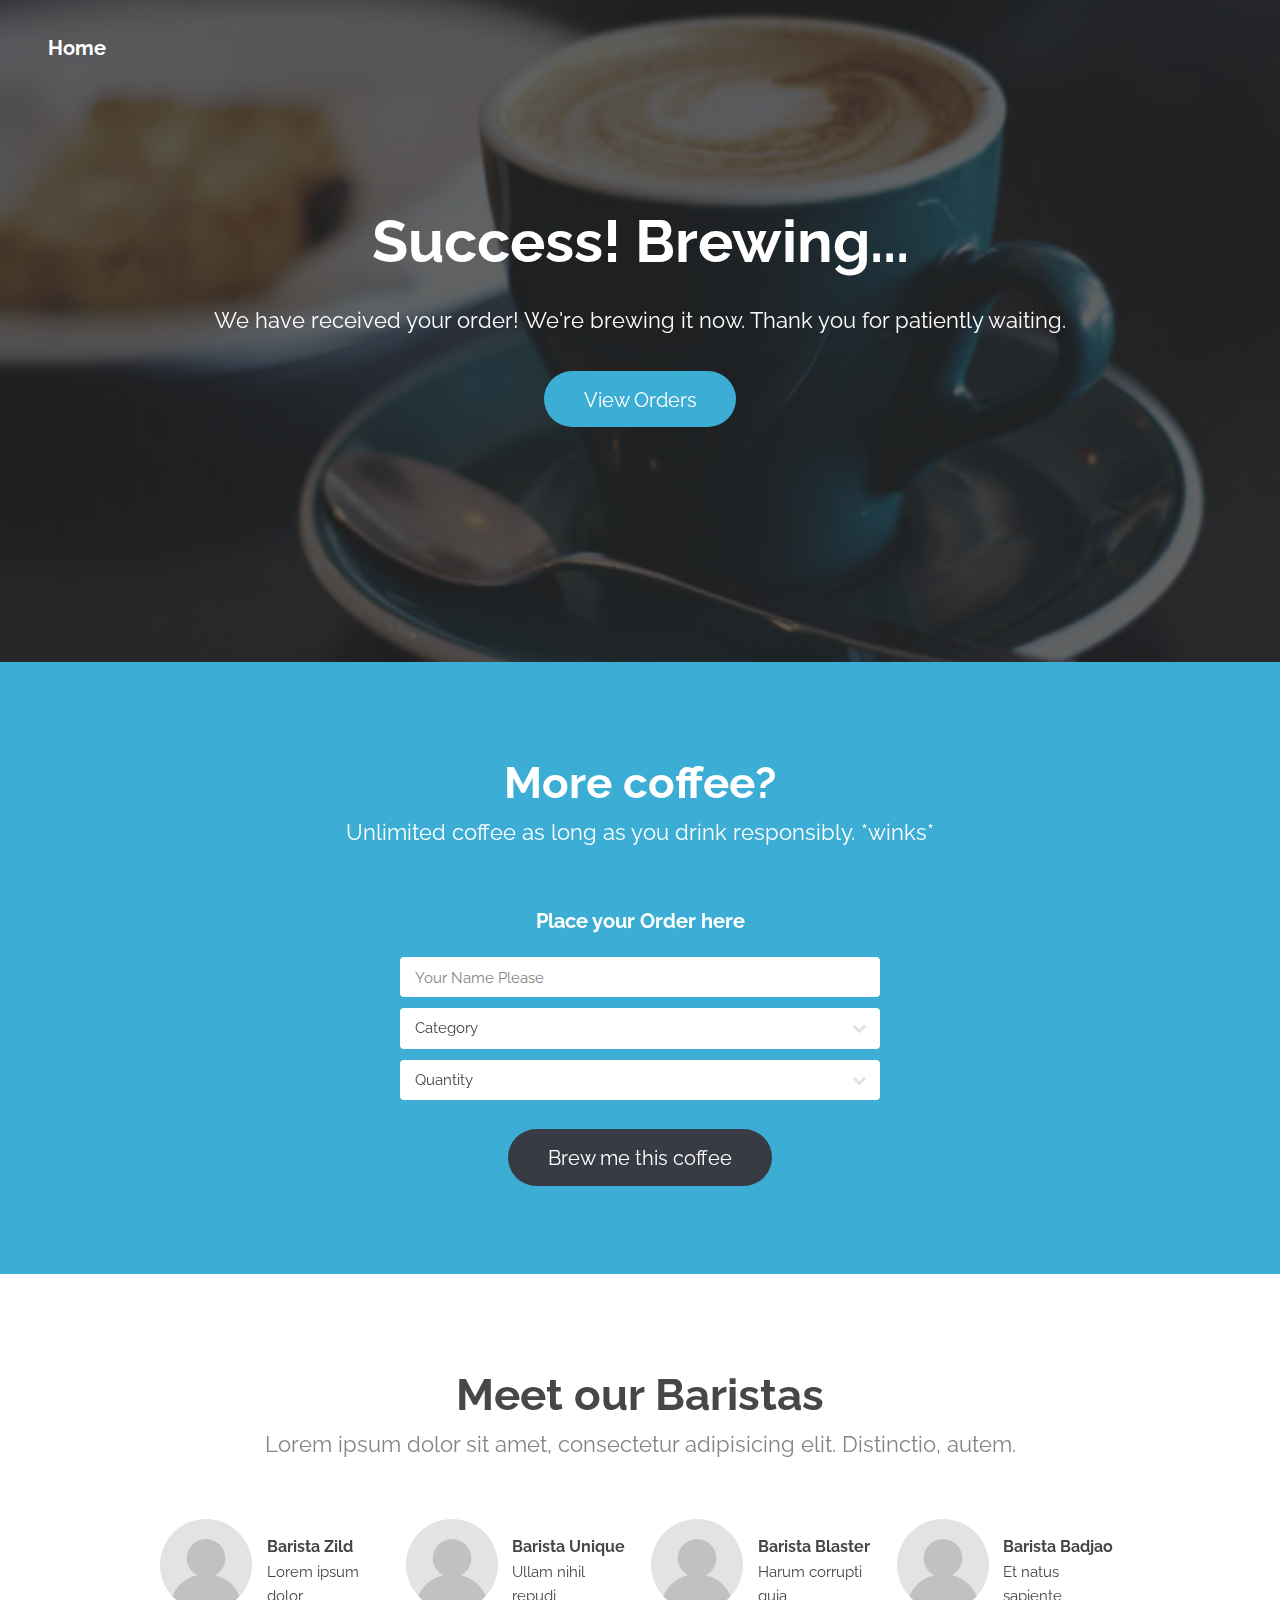
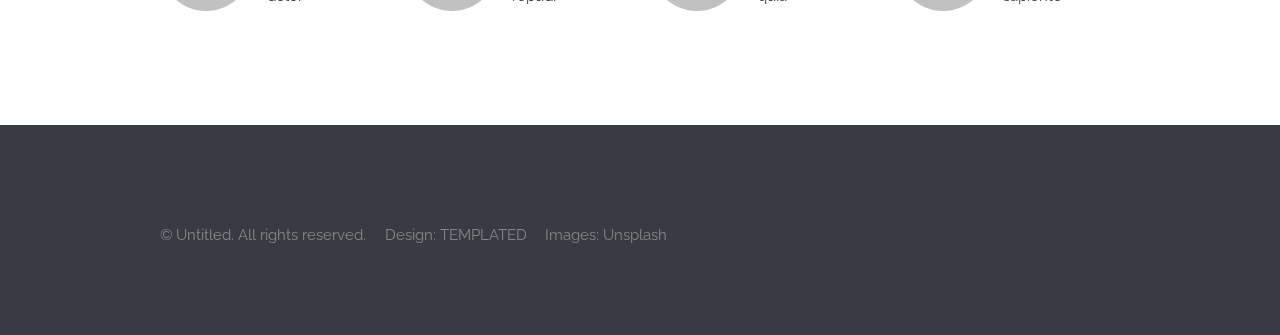
==== brew_ok.html @ c3f055bb "initial commit" ====
<!DOCTYPE html>
<html lang="en">
	<head>
		<meta charset="UTF-8">
		<title>Your Coffee Shop</title>
		<meta http-equiv="content-type" content="text/html; charset=utf-8" />
		<meta name="description" content="" />
		<meta name="keywords" content="" />
		<script src="js/jquery.min.js"></script>
		<script src="js/skel.min.js"></script>
		<script src="js/skel-layers.min.js"></script>
		<script src="js/init.js"></script>

		<noscript>
			<link rel="stylesheet" href="css/skel.css" />
			<link rel="stylesheet" href="css/style.css" />
			<link rel="stylesheet" href="css/style-xlarge.css" />
		</noscript>
	</head>
	<body class="landing">
			<header id="header">
				<h1><a href="index.html">Home</a></h1>
				<!--<nav id="nav">-->
					<!--<ul>-->
						<!--<li><a href="menu.html">Menu</a></li>-->
						<!--&lt;!&ndash;<li><a href="generic.html">Generic</a></li>&ndash;&gt;-->
						<!--&lt;!&ndash;<li><a href="elements.html">Elements</a></li>&ndash;&gt;-->
					<!--</ul>-->
				<!--</nav>-->
			</header>

		<!-- Banner -->
			<section id="banner">
                    <h2>Success! Brewing...</h2>
				<p>We have received your order! We're brewing it now. Thank you for patiently waiting.</p>
				<ul class="actions">
					<li><a onclick="displayorder();" class="button big">View Orders</a></li>
				</ul>
                <div class="container">
                <div id="showorder" class="table"></div>
                </div>
			</section>



			<!-- order section -->
			<section id="three" class="wrapper style3 special">
				<div class="container">
					<header class="major">
						<h2>More coffee?</h2>
						<p>Unlimited coffee as long as you drink responsibly. *winks* </p>
					</header>
				</div>
				<div class="container 50%">
					<h3>Place your Order here</h3>
				<form method="post" action="#">
					<div class="row uniform 50%">
						<div class="12u$">
                          <input id="name" name="name" type="text" placeholder="Your Name Please" class="form-control input-md">
						</div>

						<div class="12u$">
							<div class="select-wrapper">
								<select name="coffee" id="coffee">
									<option value="0">Category</option>
									<option value="Espresso">Espresso</option>
									<option value="Americano">Americano</option>
									<option value="Cappuccino">Cappuccino</option>
									<option value="Macchiato">Macchiato</option>
								</select>
							</div>
						</div>
						<div class="12u$">
							<div class="select-wrapper">
								<select name="quantity" id="quantity">
									<option value="">Quantity</option>
									<option value="1">1</option>
									<option value="2">2</option>
									<option value="3">3</option>
									<option value="4">4</option>
								</select>
							</div>
					</div>
					</div>
				</form>

					<div class="12u$">
						<ul class="actions">
							<li><input value="Brew me this coffee" class="special big" type="submit" onclick="editorder();"></li>
						</ul>
					</div>
				</div>
			</section>


		<!-- Barista // i can do this method for listing menus instead of getting it on DB -->
        <!--so the coffee menu list will be JUST an html -->
			<section id="two" class="wrapper style2 special">
				<div class="container">
						<header class="major">
							<h2>Meet our Baristas</h2>
							<p>Lorem ipsum dolor sit amet, consectetur adipisicing elit. Distinctio, autem.</p>
						</header>

						<div class="row">
							<section class="3u 6u(medium) 12u$(xsmall) profile">
								<img src="img/profile_placeholder.gif" alt="" />
								<h4>Barista Zild</h4>
								<p>Lorem ipsum dolor</p>
							</section>
							<section class="3u 6u$(medium) 12u$(xsmall) profile">
								<img src="img/profile_placeholder.gif" alt="" />
								<h4>Barista Unique</h4>
								<p>Ullam nihil repudi</p>
							</section>
							<section class="3u 6u(medium) 12u$(xsmall) profile">
								<img src="img/profile_placeholder.gif" alt="" />
								<h4>Barista Blaster</h4>
								<p>Harum corrupti quia</p>
							</section>
							<section class="3u$ 6u$(medium) 12u$(xsmall) profile">
								<img src="img/profile_placeholder.gif" alt="" />
								<h4>Barista Badjao</h4>
								<p>Et natus sapiente</p>
							</section>
						</div>
				</div>
			</section>



		<!-- Footer -->
			<footer id="footer">
				<div class="container">
					<div class="row">
						<div class="8u 12u$(medium)">
							<ul class="copyright">
								<li>&copy; Untitled. All rights reserved.</li>
								<li>Design: <a href="http://templated.co">TEMPLATED</a></li>
								<li>Images: <a href="http://unsplash.com">Unsplash</a></li>
							</ul>
						</div>

					</div>
				</div>
			</footer>


	<script src="https://ajax.googleapis.com/ajax/libs/jquery/3.2.1/jquery.min.js"></script>
    <script src="js/jQuery-2.1.4.min.js"></script>
	<script src="js/app.js"></script>
   	<script src="https://maxcdn.bootstrapcdn.com/bootstrap/3.3.7/js/bootstrap.min.js"></script>

	</body>
</html>
---- css/skel.css ----
/* Resets (http://meyerweb.com/eric/tools/css/reset/ | v2.0 | 20110126 | License: none (public domain)) */

	html,body,div,span,applet,object,iframe,h1,h2,h3,h4,h5,h6,p,blockquote,pre,a,abbr,acronym,address,big,cite,code,del,dfn,em,img,ins,kbd,q,s,samp,small,strike,strong,sub,sup,tt,var,b,u,i,center,dl,dt,dd,ol,ul,li,fieldset,form,label,legend,table,caption,tbody,tfoot,thead,tr,th,td,article,aside,canvas,details,embed,figure,figcaption,footer,header,hgroup,menu,nav,output,ruby,section,summary,time,mark,audio,video{margin:0;padding:0;border:0;font-size:100%;font:inherit;vertical-align:baseline;}article,aside,details,figcaption,figure,footer,header,hgroup,menu,nav,section{display:block;}body{line-height:1;}ol,ul{list-style:none;}blockquote,q{quotes:none;}blockquote:before,blockquote:after,q:before,q:after{content:'';content:none;}table{border-collapse:collapse;border-spacing:0;}body{-webkit-text-size-adjust:none}

/* Box Model */

	*, *:before, *:after {
		-moz-box-sizing: border-box;
		-webkit-box-sizing: border-box;
		box-sizing: border-box;
	}

/* Container */

	.container {
		margin-left: auto;
		margin-right: auto;

		/* width: (containers) */
		width: 1200px;
	}

	/* Modifiers */

		/* 125% */
			.container.\31 25\25 {
				width: 100%;

				/* max-width: (containers * 1.25) */
				max-width: 1500px;

				/* min-width: (containers) */
				min-width: 1200px;
			}

		/* 75% */
			.container.\37 5\25 {

				/* width: (containers * 0.75) */
				width: 900px;

			}

		/* 50% */
			.container.\35 0\25 {

				/* width: (containers * 0.50) */
				width: 600px;

			}

		/* 25% */
			.container.\32 5\25 {

				/* width: (containers * 0.25) */
				width: 300px;

			}

/* Grid */

	.row {
		border-bottom: solid 1px transparent;
	}

	.row > * {
		float: left;
	}

	.row:after, .row:before {
		content: '';
		display: block;
		clear: both;
		height: 0;
	}

	.row.uniform > * > :first-child {
		margin-top: 0;
	}

	.row.uniform > * > :last-child {
		margin-bottom: 0;
	}

	/* Gutters */

		/* Normal */

			.row > * {
				/* padding: (gutters.horizontal) 0 0 (gutters.vertical) */
				padding: 0 0 0 2em;
			}

			.row {
				/* margin: -(gutters.horizontal) 0 -1px -(gutters.vertical) */
				margin: 0 0 -1px -2em;
			}

			.row.uniform > * {
				/* padding: (gutters.vertical) 0 0 (gutters.vertical) */
				padding: 2em 0 0 2em;
			}

			.row.uniform {
				/* margin: -(gutters.vertical) 0 -1px -(gutters.vertical) */
				margin: -2em 0 -1px -2em;
			}

		/* 200% */

			.row.\32 00\25 > * {
				/* padding: (gutters.horizontal) 0 0 (gutters.vertical) */
				padding: 0 0 0 4em;
			}

			.row.\32 00\25 {
				/* margin: -(gutters.horizontal) 0 -1px -(gutters.vertical) */
				margin: 0 0 -1px -4em;
			}

			.row.uniform.\32 00\25 > * {
				/* padding: (gutters.vertical) 0 0 (gutters.vertical) */
				padding: 4em 0 0 4em;
			}

			.row.uniform.\32 00\25 {
				/* margin: -(gutters.vertical) 0 -1px -(gutters.vertical) */
				margin: -4em 0 -1px -4em;
			}

		/* 150% */

			.row.\31 50\25 > * {
				/* padding: (gutters.horizontal) 0 0 (gutters.vertical) */
				padding: 0 0 0 1.5em;
			}

			.row.\31 50\25 {
				/* margin: -(gutters.horizontal) 0 -1px -(gutters.vertical) */
				margin: 0 0 -1px -1.5em;
			}

			.row.uniform.\31 50\25 > * {
				/* padding: (gutters.vertical) 0 0 (gutters.vertical) */
				padding: 1.5em 0 0 1.5em;
			}

			.row.uniform.\31 50\25 {
				/* margin: -(gutters.vertical) 0 -1px -(gutters.vertical) */
				margin: -1.5em 0 -1px -1.5em;
			}

		/* 50% */

			.row.\35 0\25 > * {
				/* padding: (gutters.horizontal) 0 0 (gutters.vertical) */
				padding: 0 0 0 1em;
			}

			.row.\35 0\25 {
				/* margin: -(gutters.horizontal) 0 -1px -(gutters.vertical) */
				margin: 0 0 -1px -1em;
			}

			.row.uniform.\35 0\25 > * {
				/* padding: (gutters.vertical) 0 0 (gutters.vertical) */
				padding: 1em 0 0 1em;
			}

			.row.uniform.\35 0\25 {
				/* margin: -(gutters.vertical) 0 -1px -(gutters.vertical) */
				margin: -1em 0 -1px -1em;
			}

		/* 25% */

			.row.\32 5\25 > * {
				/* padding: (gutters.horizontal) 0 0 (gutters.vertical) */
				padding: 0 0 0 0.5em;
			}

			.row.\32 5\25 {
				/* margin: -(gutters.horizontal) 0 -1px -(gutters.vertical) */
				margin: 0 0 -1px -0.5em;
			}

			.row.uniform.\32 5\25 > * {
				/* padding: (gutters.vertical) 0 0 (gutters.vertical) */
				padding: 0.5em 0 0 0.5em;
			}

			.row.uniform.\32 5\25 {
				/* margin: -(gutters.vertical) 0 -1px -(gutters.vertical) */
				margin: -0.5em 0 -1px -0.5em;
			}

		/* 0% */

			.row.\30 \25 > * {
				padding: 0;
			}

			.row.\30 \25 {
				margin: 0 0 -1px 0;
			}

	/* Cells */

		.\31 2u, .\31 2u\24 { width: 100%; clear: none; margin-left: 0; }
		.\31 1u, .\31 1u\24 { width: 91.6666666667%; clear: none; margin-left: 0; }
		.\31 0u, .\31 0u\24 { width: 83.3333333333%; clear: none; margin-left: 0; }
		.\39 u, .\39 u\24 { width: 75%; clear: none; margin-left: 0; }
		.\38 u, .\38 u\24 { width: 66.6666666667%; clear: none; margin-left: 0; }
		.\37 u, .\37 u\24 { width: 58.3333333333%; clear: none; margin-left: 0; }
		.\36 u, .\36 u\24 { width: 50%; clear: none; margin-left: 0; }
		.\35 u, .\35 u\24 { width: 41.6666666667%; clear: none; margin-left: 0; }
		.\34 u, .\34 u\24 { width: 33.3333333333%; clear: none; margin-left: 0; }
		.\33 u, .\33 u\24 { width: 25%; clear: none; margin-left: 0; }
		.\32 u, .\32 u\24 { width: 16.6666666667%; clear: none; margin-left: 0; }
		.\31 u, .\31 u\24 { width: 8.3333333333%; clear: none; margin-left: 0; }

		.\31 2u\24 + *,
		.\31 1u\24 + *,
		.\31 0u\24 + *,
		.\39 u\24 + *,
		.\38 u\24 + *,
		.\37 u\24 + *,
		.\36 u\24 + *,
		.\35 u\24 + *,
		.\34 u\24 + *,
		.\33 u\24 + *,
		.\32 u\24 + *,
		.\31 u\24 + * {
			clear: left;
		}

		.\-11u { margin-left: 91.6666666667% }
		.\-10u { margin-left: 83.3333333333% }
		.\-9u { margin-left: 75% }
		.\-8u { margin-left: 66.6666666667% }
		.\-7u { margin-left: 58.3333333333% }
		.\-6u { margin-left: 50% }
		.\-5u { margin-left: 41.6666666667% }
		.\-4u { margin-left: 33.3333333333% }
		.\-3u { margin-left: 25% }
		.\-2u { margin-left: 16.6666666667% }
		.\-1u { margin-left: 8.3333333333% }
---- css/style.css ----
@charset "UTF-8";
@import url(font-awesome.min.css);
@import url(http://fonts.googleapis.com/css?family=Raleway:700,400);

/*
	Transit by TEMPLATED
	templated.co @templatedco
	Released for free under the Creative Commons Attribution 3.0 license (templated.co/license)
*/

/* Basic */

	body {
		background: #fff;
	}

		body.is-loading *, body.is-loading *:before, body.is-loading *:after {
			-moz-animation: none !important;
			-webkit-animation: none !important;
			-o-animation: none !important;
			-ms-animation: none !important;
			animation: none !important;
			-moz-transition: none !important;
			-webkit-transition: none !important;
			-o-transition: none !important;
			-ms-transition: none !important;
			transition: none !important;
		}

	body, input, select, textarea {
		color: #444;
		font-family: "Raleway", Helvetica, sans-serif;
		font-size: 13pt;
		font-weight: 400;
		line-height: 1.65em;
	}

	a {
		color: #383b43;
		text-decoration: none;
	}

		a:active, a:hover {
			text-decoration: underline;
		}

	strong, b {
		color: #474747;
		font-weight: 700;
	}

	em, i {
		font-style: italic;
	}

	p {
		margin: 0 0 2em 0;
	}

	h1, h2, h3, h4, h5, h6 {
		color: #474747;
		font-weight: 700;
		line-height: 1em;
		margin: 0 0 1em 0;
	}

		h1 a, h2 a, h3 a, h4 a, h5 a, h6 a {
			color: inherit;
			text-decoration: none;
		}

	h2 {
		font-size: 1.75em;
		line-height: 1.5em;
	}

	h3 {
		font-size: 1.35em;
		line-height: 1.5em;
	}

	h4 {
		font-size: 1.1em;
		line-height: 1.5em;
	}

	h5 {
		font-size: 0.9em;
		line-height: 1.5em;
	}

	h6 {
		font-size: 0.7em;
		line-height: 1.5em;
	}

	sub {
		font-size: 0.8em;
		position: relative;
		top: 0.5em;
	}

	sup {
		font-size: 0.8em;
		position: relative;
		top: -0.5em;
	}

	hr {
		border: 0;
		border-bottom: solid 1px rgba(144, 144, 144, 0.25);
		margin: 2em 0;
	}

		hr.major {
			margin: 3em 0;
		}

	blockquote {
		border-left: solid 4px rgba(144, 144, 144, 0.25);
		font-style: italic;
		margin: 0 0 2em 0;
		padding: 0.5em 0 0.5em 2em;
	}

	code {
		background: rgba(144, 144, 144, 0.075);
		border-radius: 4px;
		border: solid 1px rgba(144, 144, 144, 0.25);
		font-family: "Courier New", monospace;
		font-size: 0.9em;
		margin: 0 0.25em;
		padding: 0.25em 0.65em;
	}

	pre {
		-webkit-overflow-scrolling: touch;
		font-family: "Courier New", monospace;
		font-size: 0.9em;
		margin: 0 0 2em 0;
	}

		pre code {
			display: block;
			line-height: 1.75em;
			padding: 1em 1.5em;
			overflow-x: auto;
		}

	.align-left {
		text-align: left;
	}

	.align-center {
		text-align: center;
	}

	.align-right {
		text-align: right;
	}

/* Section/Article */

	section.special, article.special {
		text-align: center;
	}

	header p {
		color: #858585;
		position: relative;
		margin: 0 0 1.5em 0;
	}

	header h2 + p {
		font-size: 1.25em;
		margin-top: -1em;
		line-height: 1.5em;
	}

	header h3 + p {
		font-size: 1.1em;
		margin-top: -0.8em;
		line-height: 1.5em;
	}

	header h4 + p,
	header h5 + p,
	header h6 + p {
		font-size: 0.9em;
		margin-top: -0.6em;
		line-height: 1.5em;
	}

	header.major {
		text-align: center;
		margin-bottom: 4em;
	}

		header.major h2 {
			font-size: 3em;
			margin-bottom: 0.5em;
		}

		header.major p {
			font-size: 1.5em;
		}

/* Form */

	form {
		margin: 0 0 2em 0;
	}

	label {
		color: #474747;
		display: block;
		font-size: 0.9em;
		font-weight: 700;
		margin: 0 0 1em 0;
	}

	input[type="text"],
	input[type="password"],
	input[type="email"],
	select,
	textarea {
		-moz-appearance: none;
		-webkit-appearance: none;
		-o-appearance: none;
		-ms-appearance: none;
		appearance: none;
		background: rgba(144, 144, 144, 0.075);
		border-radius: 4px;
		border: none;
		color: inherit;
		display: block;
		outline: 0;
		padding: 0 1em;
		text-decoration: none;
		width: 100%;
	}

		input[type="text"]:invalid,
		input[type="password"]:invalid,
		input[type="email"]:invalid,
		select:invalid,
		textarea:invalid {
			box-shadow: none;
		}

		input[type="text"]:focus,
		input[type="password"]:focus,
		input[type="email"]:focus,
		select:focus,
		textarea:focus {
			border-color: #383b43;
			box-shadow: 0 0 0 1px #383b43;
		}

	.select-wrapper {
		text-decoration: none;
		display: block;
		position: relative;
	}

		.select-wrapper:before {
			content: "";
			-moz-osx-font-smoothing: grayscale;
			-webkit-font-smoothing: antialiased;
			font-family: FontAwesome;
			font-style: normal;
			font-weight: normal;
			text-transform: none !important;
		}

		.select-wrapper:before {
			color: rgba(144, 144, 144, 0.25);
			display: block;
			height: 2.75em;
			line-height: 2.75em;
			pointer-events: none;
			position: absolute;
			right: 0;
			text-align: center;
			top: 0;
			width: 2.75em;
		}

		.select-wrapper select::-ms-expand {
			display: none;
		}

	input[type="text"],
	input[type="password"],
	input[type="email"],
	select {
		height: 2.75em;
	}

	textarea {
		padding: 0.75em 1em;
	}

	input[type="checkbox"],
	input[type="radio"] {
		-moz-appearance: none;
		-webkit-appearance: none;
		-o-appearance: none;
		-ms-appearance: none;
		appearance: none;
		display: block;
		float: left;
		margin-right: -2em;
		opacity: 0;
		width: 1em;
		z-index: -1;
	}

		input[type="checkbox"] + label,
		input[type="radio"] + label {
			text-decoration: none;
			color: #444;
			cursor: pointer;
			display: inline-block;
			font-size: 1em;
			font-weight: 400;
			padding-left: 2.4em;
			padding-right: 0.75em;
			position: relative;
		}

			input[type="checkbox"] + label:before,
			input[type="radio"] + label:before {
				-moz-osx-font-smoothing: grayscale;
				-webkit-font-smoothing: antialiased;
				font-family: FontAwesome;
				font-style: normal;
				font-weight: normal;
				text-transform: none !important;
			}

			input[type="checkbox"] + label:before,
			input[type="radio"] + label:before {
				background: rgba(144, 144, 144, 0.075);
				border-radius: 4px;
				border: solid 1px rgba(144, 144, 144, 0.25);
				content: '';
				display: inline-block;
				height: 1.65em;
				left: 0;
				line-height: 1.58125em;
				position: absolute;
				text-align: center;
				top: 0;
				width: 1.65em;
			}

		input[type="checkbox"]:checked + label:before,
		input[type="radio"]:checked + label:before {
			background: #3cadd4;
			border-color: #3cadd4;
			color: #ffffff;
			content: '\f00c';
		}

		input[type="checkbox"]:focus + label:before,
		input[type="radio"]:focus + label:before {
			border-color: #383b43;
			box-shadow: 0 0 0 1px #383b43;
		}

	input[type="checkbox"] + label:before {
		border-radius: 4px;
	}

	input[type="radio"] + label:before {
		border-radius: 100%;
	}

	::-webkit-input-placeholder {
		color: #858585 !important;
		opacity: 1.0;
	}

	:-moz-placeholder {
		color: #858585 !important;
		opacity: 1.0;
	}

	::-moz-placeholder {
		color: #858585 !important;
		opacity: 1.0;
	}

	:-ms-input-placeholder {
		color: #858585 !important;
		opacity: 1.0;
	}

	.formerize-placeholder {
		color: #858585 !important;
		opacity: 1.0;
	}

/* Box */

	.box {
		border-radius: 4px;
		border: solid 1px rgba(144, 144, 144, 0.25);
		margin-bottom: 2em;
		padding: 1.5em;
	}

		.box > :last-child,
		.box > :last-child > :last-child,
		.box > :last-child > :last-child > :last-child {
			margin-bottom: 0;
		}

		.box.alt {
			border: 0;
			border-radius: 0;
			padding: 0;
		}

/* Icon */

	.icon {
		text-decoration: none;
		border-bottom: none;
		position: relative;
	}

		.icon:before {
			-moz-osx-font-smoothing: grayscale;
			-webkit-font-smoothing: antialiased;
			font-family: FontAwesome;
			font-style: normal;
			font-weight: normal;
			text-transform: none !important;
		}

		.icon:active, .icon:hover {
			text-decoration: none;
		}

		.icon > .label {
			display: none;
		}

		.icon.rounded {
			background-color: #383b43;
			border-radius: 100%;
			color: #ffffff;
			display: inline-block;
			height: 3.25em;
			line-height: 3.25em;
			text-align: center;
			width: 3.25em;
		}

			.icon.rounded.big {
				font-size: 2.5em;
				margin-bottom: 0.5em;
			}

			.icon.rounded.color1 {
				background-color: #3cadd4;
			}

			.icon.rounded.color2 {
				background-color: #3c61d4;
			}

			.icon.rounded.color3 {
				background-color: #633cd4;
			}

			.icon.rounded.color4 {
				background-color: #af3cd4;
			}

			.icon.rounded.color5 {
				background-color: #d43cad;
			}

			.icon.rounded.color6 {
				background-color: #d43c61;
			}

			.icon.rounded.color7 {
				background-color: #d4633c;
			}

			.icon.rounded.color8 {
				background-color: #d4af3c;
			}

			.icon.rounded.color9 {
				background-color: #add43c;
			}

			.icon.rounded.color10 {
				background-color: #61d43c;
			}

			.icon.rounded.fa-twitter {
				background-color: #2daae4;
			}

			.icon.rounded.fa-facebook {
				background-color: #39599f;
			}

			.icon.rounded.fa-google-plus {
				background-color: #c91e1f;
			}

			.icon.rounded.fa-dribbble {
				background-color: #c4376b;
			}

			.icon.rounded.fa-tumblr, .icon.rounded.fa-linkedin {
				background-color: #31516a;
			}

			.icon.rounded.fa-rss {
				background-color: #f2600b;
			}

/* Image */

	.image {
		border-radius: 4px;
		border: 0;
		display: inline-block;
		position: relative;
	}

		.image img {
			border-radius: 4px;
			display: block;
		}

		.image.left {
			float: left;
			padding: 0 1.5em 1em 0;
			top: 0.25em;
		}

		.image.right {
			float: right;
			padding: 0 0 1em 1.5em;
			top: 0.25em;
		}

		.image.left, .image.right {
			max-width: 40%;
		}

			.image.left img, .image.right img {
				width: 100%;
			}

		.image.fit {
			display: block;
			margin: 0 0 2em 0;
			width: 100%;
		}

			.image.fit img {
				width: 100%;
			}

/* List */

	ol {
		list-style: decimal;
		margin: 0 0 2em 0;
		padding-left: 1.25em;
	}

		ol li {
			padding-left: 0.25em;
		}

	ul {
		list-style: disc;
		margin: 0 0 2em 0;
		padding-left: 1em;
	}

		ul li {
			padding-left: 0.5em;
		}

		ul.alt {
			list-style: none;
			padding-left: 0;
		}

			ul.alt li {
				border-top: solid 1px rgba(144, 144, 144, 0.25);
				padding: 0.5em 0;
			}

				ul.alt li:first-child {
					border-top: 0;
					padding-top: 0;
				}

		ul.unstyled {
			list-style: none;
			padding-left: 0;
		}

			ul.unstyled li {
				padding: 0.4em 0;
			}

		ul.icons {
			cursor: default;
			list-style: none;
			padding-left: 0;
		}

			ul.icons li {
				display: inline-block;
				padding: 0 1em 0 0;
			}

				ul.icons li:last-child {
					padding-right: 0;
				}

				ul.icons li .icon:before {
					font-size: 2em;
				}

		ul.actions {
			cursor: default;
			list-style: none;
			padding-left: 0;
		}

			ul.actions li {
				display: inline-block;
				padding: 0 1em 0 0;
				vertical-align: middle;
			}

				ul.actions li:last-child {
					padding-right: 0;
				}

			ul.actions.small li {
				padding: 0 0.5em 0 0;
			}

			ul.actions.vertical li {
				display: block;
				padding: 1em 0 0 0;
			}

				ul.actions.vertical li:first-child {
					padding-top: 0;
				}

				ul.actions.vertical li > * {
					margin-bottom: 0;
				}

			ul.actions.vertical.small li {
				padding: 0.5em 0 0 0;
			}

				ul.actions.vertical.small li:first-child {
					padding-top: 0;
				}

			ul.actions.fit {
				display: table;
				margin-left: -1em;
				padding: 0;
				table-layout: fixed;
				width: calc(100% + 1em);
			}

				ul.actions.fit li {
					display: table-cell;
					padding: 0 0 0 1em;
				}

					ul.actions.fit li > * {
						margin-bottom: 0;
					}

				ul.actions.fit.small {
					margin-left: -0.5em;
					width: calc(100% + 0.5em);
				}

					ul.actions.fit.small li {
						padding: 0 0 0 0.5em;
					}

	dl {
		margin: 0 0 2em 0;
	}

/* Table */

	.table-wrapper {
		-webkit-overflow-scrolling: touch;
		overflow-x: auto;
	}

	table {
		margin: 0 0 2em 0;
		width: 100%;
	}

		table tbody tr {
			border: solid 1px rgba(144, 144, 144, 0.25);
			border-left: 0;
			border-right: 0;
		}

			table tbody tr:nth-child(2n + 1) {
				background-color: rgba(144, 144, 144, 0.075);
			}

		table td {
			padding: 0.75em 0.75em;
		}

		table th {
			color: #474747;
			font-size: 0.9em;
			font-weight: 700;
			padding: 0 0.75em 0.75em 0.75em;
			text-align: left;
		}

		table thead {
			border-bottom: solid 2px rgba(144, 144, 144, 0.25);
		}

		table tfoot {
			border-top: solid 2px rgba(144, 144, 144, 0.25);
		}

		table.alt {
			border-collapse: separate;
		}

			table.alt tbody tr td {
				border: solid 1px rgba(144, 144, 144, 0.25);
				border-left-width: 0;
				border-top-width: 0;
			}

				table.alt tbody tr td:first-child {
					border-left-width: 1px;
				}

			table.alt tbody tr:first-child td {
				border-top-width: 1px;
			}

			table.alt thead {
				border-bottom: 0;
			}

			table.alt tfoot {
				border-top: 0;
			}

/* Button */

	input[type="submit"],
	input[type="reset"],
	input[type="button"],
	.button {
		-moz-appearance: none;
		-webkit-appearance: none;
		-o-appearance: none;
		-ms-appearance: none;
		appearance: none;
		-moz-transition: background-color 0.2s ease-in-out, color 0.2s ease-in-out;
		-webkit-transition: background-color 0.2s ease-in-out, color 0.2s ease-in-out;
		-o-transition: background-color 0.2s ease-in-out, color 0.2s ease-in-out;
		-ms-transition: background-color 0.2s ease-in-out, color 0.2s ease-in-out;
		transition: background-color 0.2s ease-in-out, color 0.2s ease-in-out;
		background-color: #3cadd4;
		border-radius: 30px;
		border: 0;
		color: #ffffff !important;
		cursor: pointer;
		display: inline-block;
		font-weight: 400;
		height: 2.85em;
		line-height: 2.95em;
		padding: 0 2em;
		text-align: center;
		text-decoration: none;
		white-space: nowrap;
	}

		input[type="submit"]:hover,
		input[type="reset"]:hover,
		input[type="button"]:hover,
		.button:hover {
			background-color: #51b6d9;
			text-decoration: none;
		}

		input[type="submit"]:active,
		input[type="reset"]:active,
		input[type="button"]:active,
		.button:active {
			background-color: #2da2ca;
			text-decoration: none;
		}

		input[type="submit"].icon,
		input[type="reset"].icon,
		input[type="button"].icon,
		.button.icon {
			padding-left: 1.35em;
		}

			input[type="submit"].icon:before,
			input[type="reset"].icon:before,
			input[type="button"].icon:before,
			.button.icon:before {
				margin-right: 0.5em;
			}

		input[type="submit"].fit,
		input[type="reset"].fit,
		input[type="button"].fit,
		.button.fit {
			display: block;
			margin: 0 0 1em 0;
			width: 100%;
		}

		input[type="submit"].small,
		input[type="reset"].small,
		input[type="button"].small,
		.button.small {
			font-size: 0.8em;
		}

		input[type="submit"].big,
		input[type="reset"].big,
		input[type="button"].big,
		.button.big {
			font-size: 1.35em;
		}

		input[type="submit"].alt,
		input[type="reset"].alt,
		input[type="button"].alt,
		.button.alt {
			background-color: transparent;
			box-shadow: inset 0 0 0 2px rgba(144, 144, 144, 0.25);
			color: #474747 !important;
		}

			input[type="submit"].alt:hover,
			input[type="reset"].alt:hover,
			input[type="button"].alt:hover,
			.button.alt:hover {
				background-color: rgba(144, 144, 144, 0.075);
			}

			input[type="submit"].alt:active,
			input[type="reset"].alt:active,
			input[type="button"].alt:active,
			.button.alt:active {
				background-color: rgba(144, 144, 144, 0.2);
			}

			input[type="submit"].alt.icon:before,
			input[type="reset"].alt.icon:before,
			input[type="button"].alt.icon:before,
			.button.alt.icon:before {
				color: #858585;
			}

		input[type="submit"].special,
		input[type="reset"].special,
		input[type="button"].special,
		.button.special {
			background-color: #383b43;
			color: #ffffff !important;
		}

			input[type="submit"].special:hover,
			input[type="reset"].special:hover,
			input[type="button"].special:hover,
			.button.special:hover {
				background-color: #444751;
			}

			input[type="submit"].special:active,
			input[type="reset"].special:active,
			input[type="button"].special:active,
			.button.special:active {
				background-color: #2c2f35;
			}

		input[type="submit"].disabled, input[type="submit"]:disabled,
		input[type="reset"].disabled,
		input[type="reset"]:disabled,
		input[type="button"].disabled,
		input[type="button"]:disabled,
		.button.disabled,
		.button:disabled {
			background-color: #444 !important;
			box-shadow: inset 0 -0.15em 0 0 rgba(0, 0, 0, 0.15);
			color: #fff !important;
			cursor: default;
			opacity: 0.25;
		}

/* Header */

	body.landing #header {
		background-color: transparent;
		left: 0;
		position: absolute;
		top: 0;
	}

		body.landing #header nav a {
			color: rgba(255, 255, 255, 0.5);
		}

	#header {
		background-color: #383b43;
		color: #ffffff;
		cursor: default;
		font-size: 1.1em;
		height: 6em;
		line-height: 6em;
		width: 100%;
		z-index: 10000;
	}

		#header h1 {
			color: #ffffff;
			height: inherit;
			left: 3em;
			line-height: inherit;
			margin: 0;
			padding: 0;
			position: absolute;
		}

			#header h1 a {
				font-size: 1.25em;
			}

		#header nav {
			height: inherit;
			line-height: inherit;
			position: absolute;
			right: 3em;
			vertical-align: middle;
		}

			#header nav > ul {
				list-style: none;
				margin: 0;
				padding-left: 0;
			}

				#header nav > ul > li {
					border-radius: 4px;
					display: inline-block;
					margin-left: 2em;
					padding-left: 0;
				}

					#header nav > ul > li a {
						-moz-transition: color 0.2s ease-in-out;
						-webkit-transition: color 0.2s ease-in-out;
						-o-transition: color 0.2s ease-in-out;
						-ms-transition: color 0.2s ease-in-out;
						transition: color 0.2s ease-in-out;
						color: #cdced0;
						display: inline-block;
						text-decoration: none;
					}

						#header nav > ul > li a:active, #header nav > ul > li a:hover {
							color: #ffffff;
						}

					#header nav > ul > li:first-child {
						margin-left: 0;
					}

					#header nav > ul > li .button {
						background-color: #fff;
						color: #444 !important;
						height: 2.25em;
						line-height: 2.25em;
						margin-bottom: 0;
						padding: 0 1em;
						position: relative;
						top: -0.075em;
						vertical-align: middle;
					}

		#header .container {
			position: relative;
		}

			#header .container h1 {
				left: 0;
			}

			#header .container nav {
				right: 0;
			}

/* Banner */

	#banner {
		background-image: url(../img/dark_tint.png), url(../img/coffee6.jpg);
		background-position: center center;
		background-size: cover;
		color: #ffffff;
		padding: 14em 0em 14em;
		text-align: center;
	}

		#banner :last-child {
			margin-bottom: 0;
		}

		#banner h2 {
			color: #ffffff;
			font-size: 4em;
			line-height: 1.25em;
			margin: 0 0 0.5em 0;
			padding: 0;
		}

		#banner p {
			font-size: 1.5em;
			margin-bottom: 1.75em;
		}

/* Wrapper */

	.wrapper {
		padding: 6em 0em 4em;
		/* Style 1 Wrapper */
		/* Style 2 Wrapper */
		/* Style 3 Wrapper */
	}

		.wrapper.style1 {
			background-color: #F5F5F5;
			border-bottom: 1px solid rgba(144, 144, 144, 0.25);
			border-top: 1px solid rgba(144, 144, 144, 0.25);
		}

			.wrapper.style1 .box {
				background-color: #fff;
				padding: 3em 2.5em;
			}

				.wrapper.style1 .box h2, .wrapper.style1 .box h3, .wrapper.style1 .box h4, .wrapper.style1 .box h5, .wrapper.style1 .box h6 {
					color: #858585;
				}

		.wrapper.style2 .profiles {
			border-bottom: 1px solid rgba(144, 144, 144, 0.25);
			border-top: 1px solid rgba(144, 144, 144, 0.25);
			margin-bottom: 4em;
			padding-top: 4em;
		}

		.wrapper.style2 .profile {
			margin-bottom: 2em;
			text-align: left;
		}

			.wrapper.style2 .profile img {
				border-radius: 50%;
				float: left;
				margin-bottom: 1em;
				margin-right: 1em;
			}

			.wrapper.style2 .profile h4 {
				margin-bottom: 0;
				margin-top: 1em;
			}

		.wrapper.style2 footer {
			margin-left: auto;
			margin-right: auto;
			width: 70%;
		}

			.wrapper.style2 footer p {
				margin-bottom: 3em;
			}

		.wrapper.style3 {
			background-color: #3cadd4;
			color: #ffffff;
		}

			.wrapper.style3 h2, .wrapper.style3 h3, .wrapper.style3 p {
				color: #ffffff;
			}

			.wrapper.style3 input[type="text"],
			.wrapper.style3 input[type="password"],
			.wrapper.style3 input[type="email"],
			.wrapper.style3 select,
			.wrapper.style3 textarea {
				background-color: #fff;
				color: #444;
			}

/* Footer */

	#footer {
		background: #383b43;
		padding: 6em 0em 4em;
	}

		#footer h2, #footer h3, #footer h4 {
			color: #ffffff;
		}

		#footer p, #footer a, #footer li {
			color: #cdced0;
		}

		#footer .links {
			border-bottom: 1px solid rgba(144, 144, 144, 0.25);
			margin-bottom: 4em;
			padding-bottom: 1em;
		}

		#footer .copyright {
			margin-top: 0.65em;
			padding: 0;
		}

			#footer .copyright li {
				color: #858585;
				display: inline-block;
				list-style: none;
				margin-left: 0.5em;
				padding-left: 0.5em;
			}

				#footer .copyright li:first-child {
					margin-left: 0;
					padding-left: 0;
				}

			#footer .copyright a {
				color: #858585;
			}

		#footer .icons {
			text-align: right;
		}

		#footer a.icon {
			color: #ffffff;
			font-size: 0.65em;
			height: 4em;
			line-height: 4em;
			width: 4em;
			cursor: pointer;
		}

/* Grid Demo */

	.grid-demo {
		display: block;
		margin: 0 0 2em 0;
	}

		.grid-demo span {
			background: #8d93a0;
			border-radius: 4px;
			color: rgba(0, 0, 0, 0.25);
			display: block;
			font-weight: 700;
			height: 2.75em;
			line-height: 2.75em;
			text-align: center;
		}

		.grid-demo .row.flush > div span {
			border-radius: 0;
		}

		.grid-demo .row.flush > div:first-child span {
			border-radius: 4px 0 0 4px;
		}

		.grid-demo .row.flush > div:last-child span {
			border-radius: 0 4px 4px 0;
		}
---- css/style-xlarge.css ----
/*
	Transit by TEMPLATED
	templated.co @templatedco
	Released for free under the Creative Commons Attribution 3.0 license (templated.co/license)
*/

/* Basic */

	body, input, select, textarea {
		font-size: 11pt;
	}
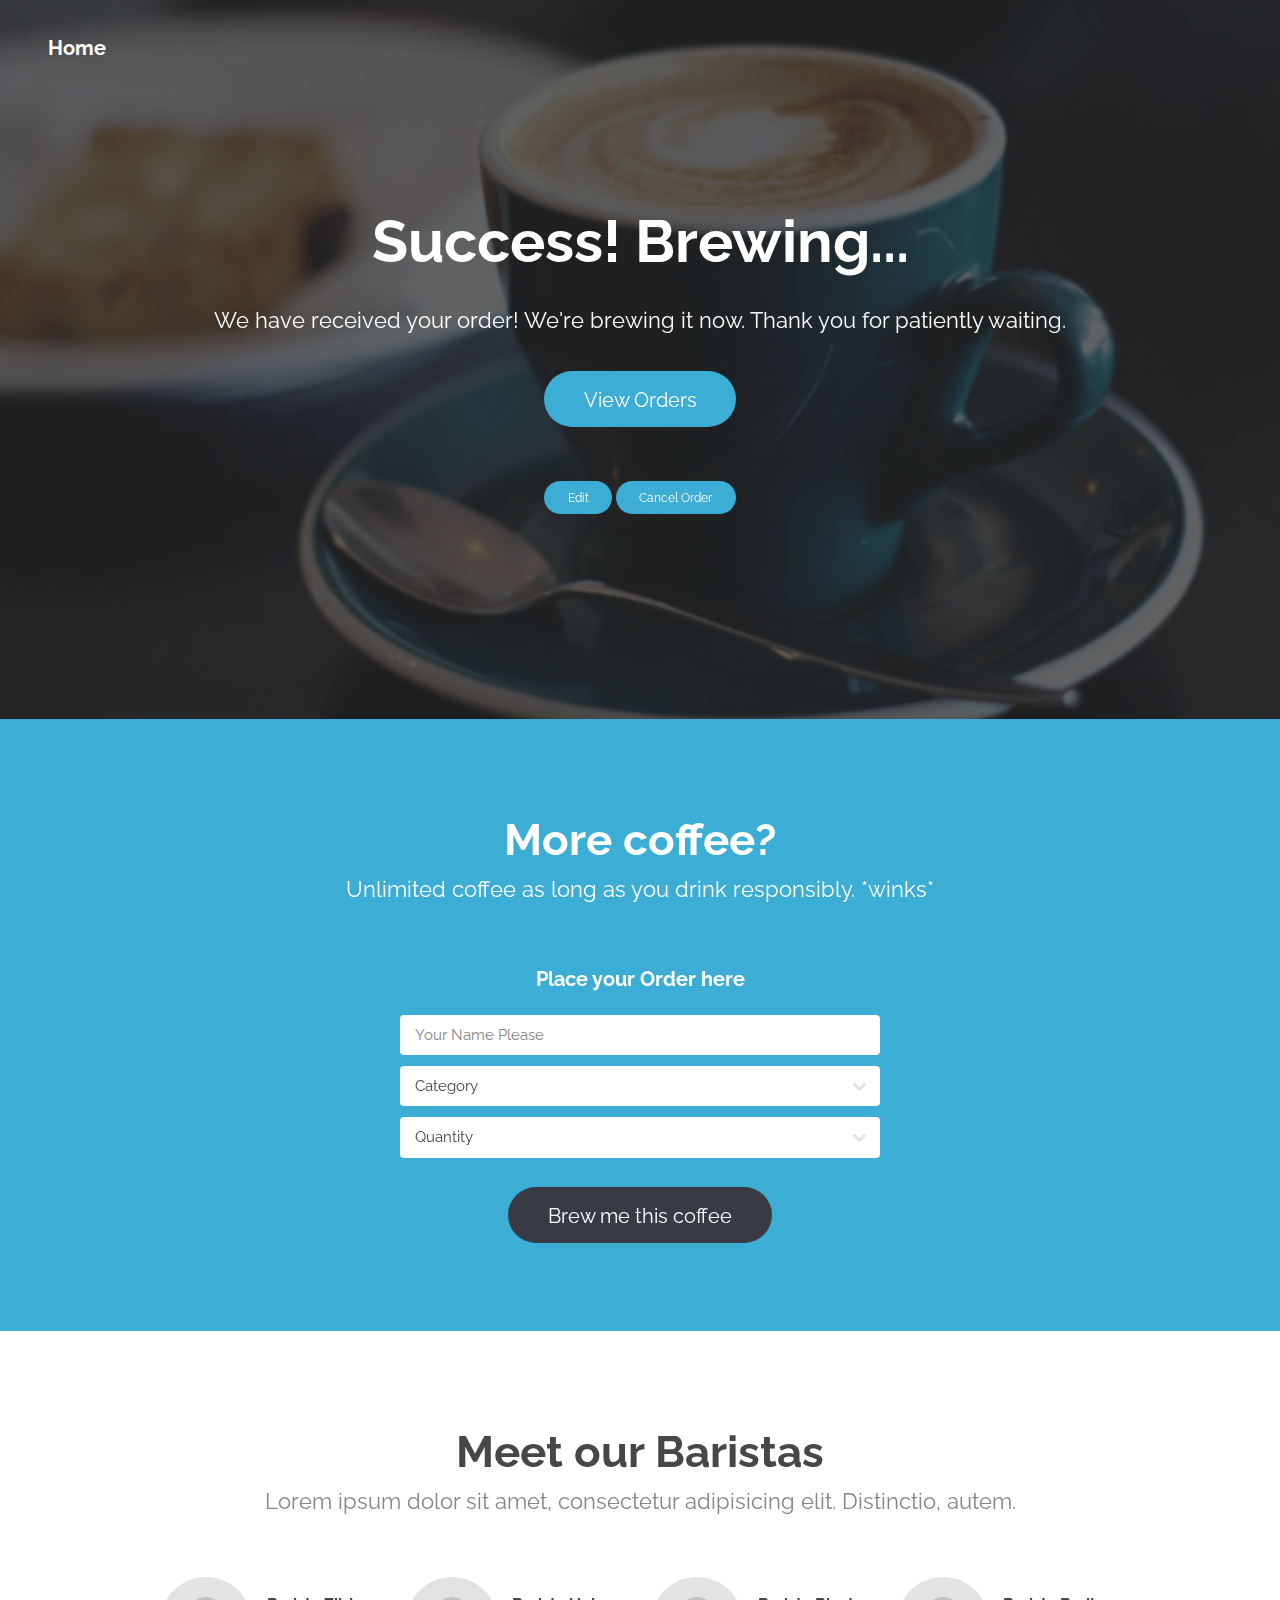
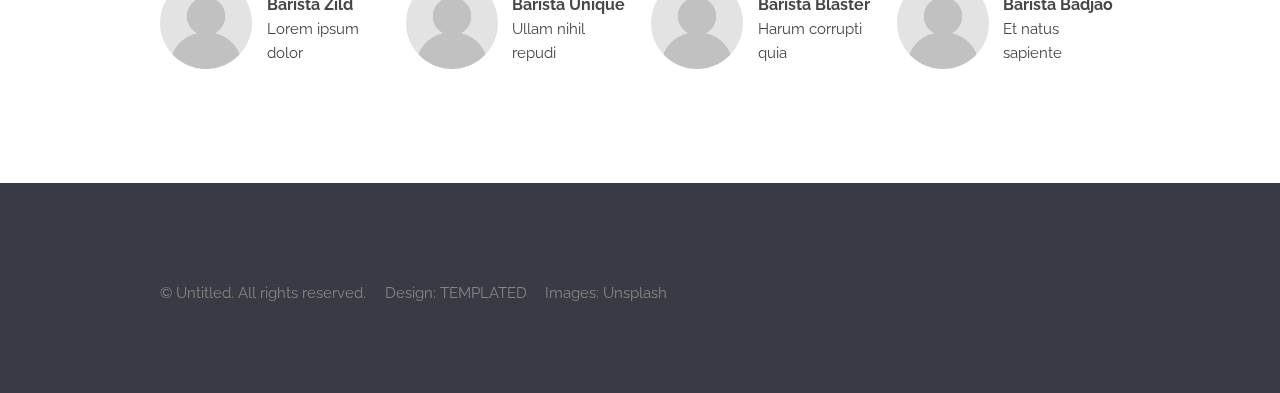
==== commit a3eb1b00: "added update and delete feature/final commit" ====
--- a/brew_ok.html
+++ b/brew_ok.html
@@ -37,7 +37,9 @@
 					<li><a onclick="displayorder();" class="button big">View Orders</a></li>
 				</ul>
                 <div class="container">
-                <div id="showorder" class="table"></div>
+                <div id="showorder" class="table"></div><br>
+				<a href='edit.html' class="button small">Edit</a>
+                <a data-toggle='modal' onclick='deleteorder();' class="button small">Cancel Order</a>
                 </div>
 			</section>
 
@@ -86,7 +88,7 @@
 
 					<div class="12u$">
 						<ul class="actions">
-							<li><input value="Brew me this coffee" class="special big" type="submit" onclick="editorder();"></li>
+							<li><input value="Brew me this coffee" class="special big" type="submit" onclick="brewthis();"></li>
 						</ul>
 					</div>
 				</div>
